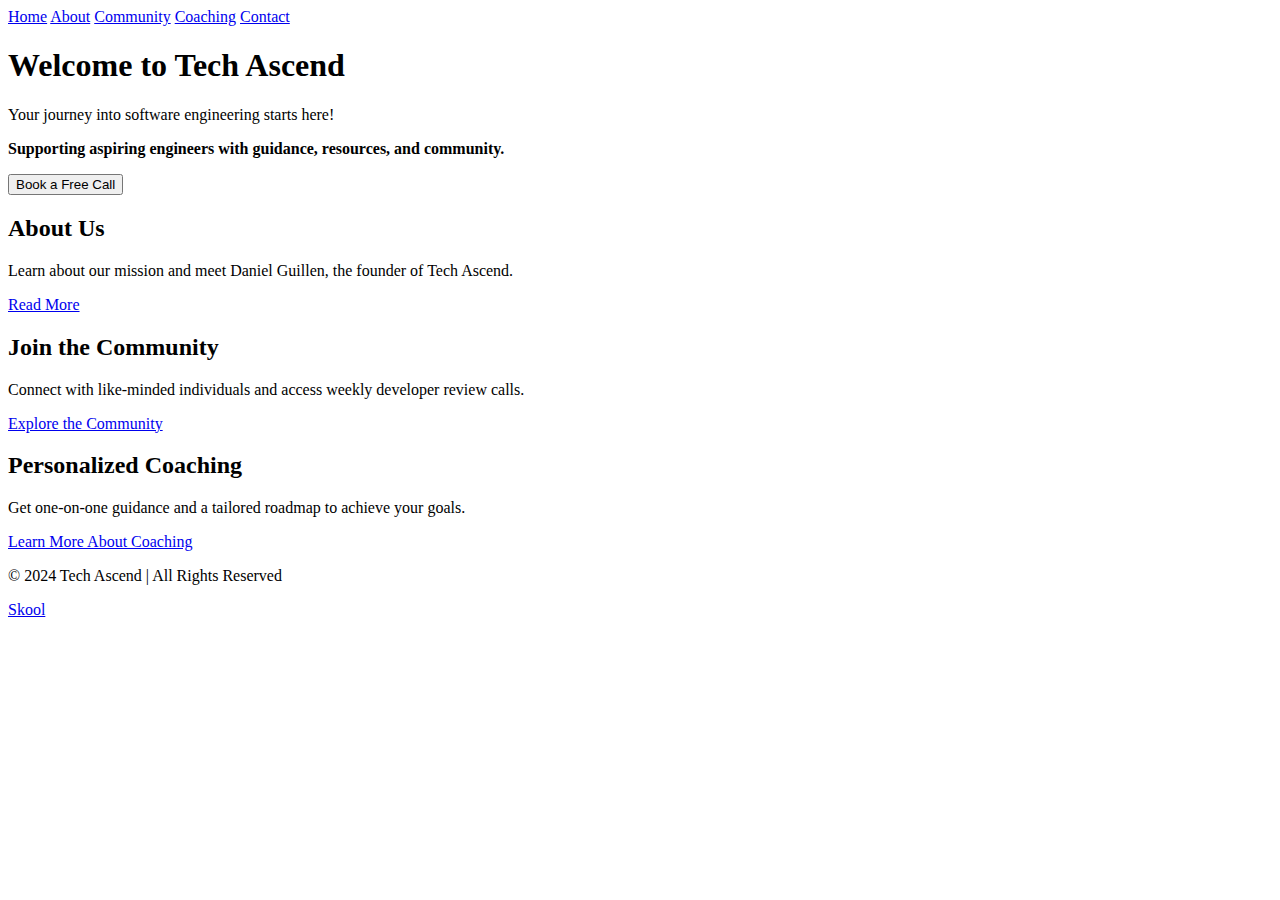
==== index.html @ f293fea5 "Initial project setup with HTML structure for Tech Ascend website" ====
<!DOCTYPE html>
<html lang="en">
  <head>
    <meta charset="UTF-8" />
    <meta name="viewport" content="width=device-width, initial-scale=1.0" />
    <title>Tech Ascend - Home</title>
    <link rel="stylesheet" href="css/style.css" />
  </head>
  <body>
    <!-- Header with Navigation -->
    <header>
      <nav>
        <a href="index.html">Home</a>
        <a href="about.html">About</a>
        <a href="community.html">Community</a>
        <a href="coaching.html">Coaching</a>
        <a href="contact.html">Contact</a>
      </nav>
    </header>

    <!-- Hero Section -->
    <section>
      <h1>Welcome to Tech Ascend</h1>
      <p>Your journey into software engineering starts here!</p>
      <p>
        <strong
          >Supporting aspiring engineers with guidance, resources, and
          community.</strong
        >
      </p>
      <button
        onclick="location.href='https://calendly.com/danielguillencoco/30min'"
      >
        Book a Free Call
      </button>
    </section>

    <!-- Quick Overview Sections -->
    <section>
      <h2>About Us</h2>
      <p>
        Learn about our mission and meet Daniel Guillen, the founder of Tech
        Ascend.
      </p>
      <a href="about.html">Read More</a>
    </section>

    <section>
      <h2>Join the Community</h2>
      <p>
        Connect with like-minded individuals and access weekly developer review
        calls.
      </p>
      <a href="community.html">Explore the Community</a>
    </section>

    <section>
      <h2>Personalized Coaching</h2>
      <p>
        Get one-on-one guidance and a tailored roadmap to achieve your goals.
      </p>
      <a href="coaching.html">Learn More About Coaching</a>
    </section>

    <!-- Footer -->
    <footer>
      <p>&copy; 2024 Tech Ascend | All Rights Reserved</p>
      <p><a href="https://www.skool.com/techascend">Skool</a></p>
    </footer>
  </body>
</html>
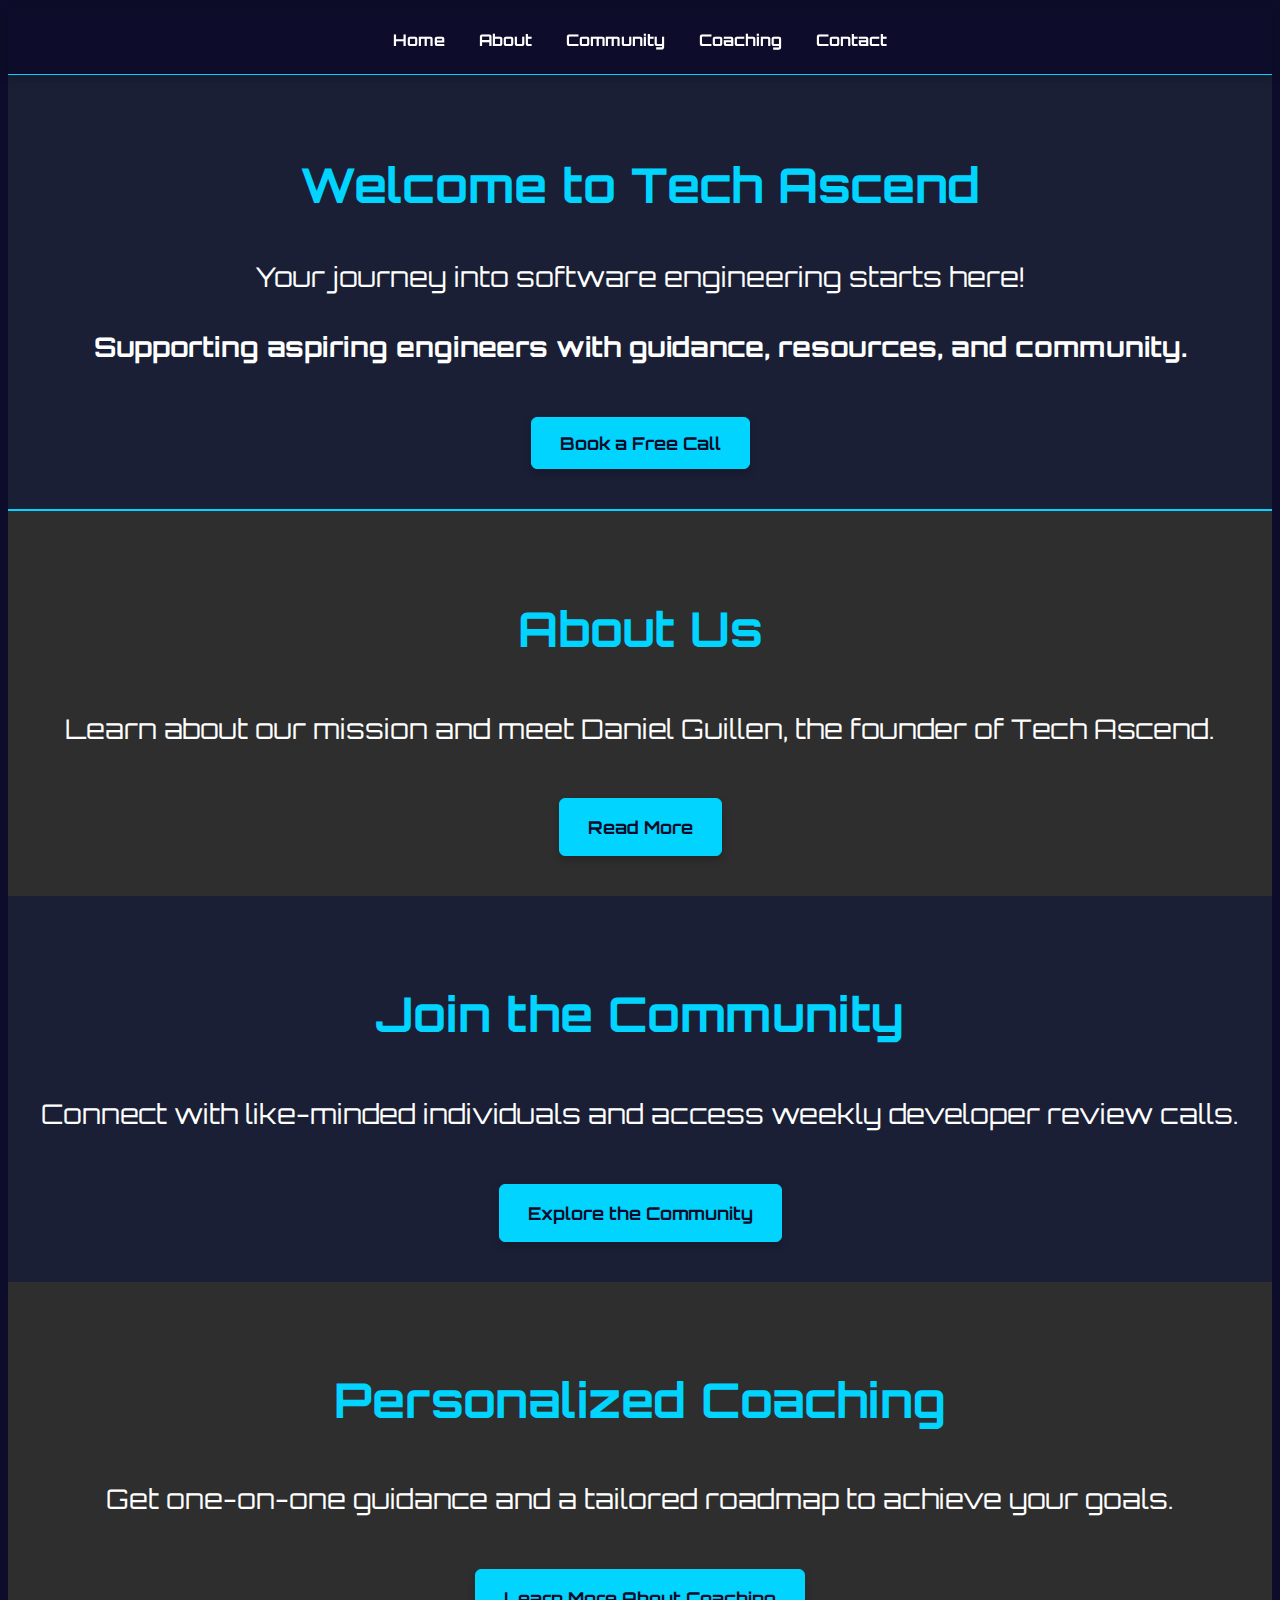
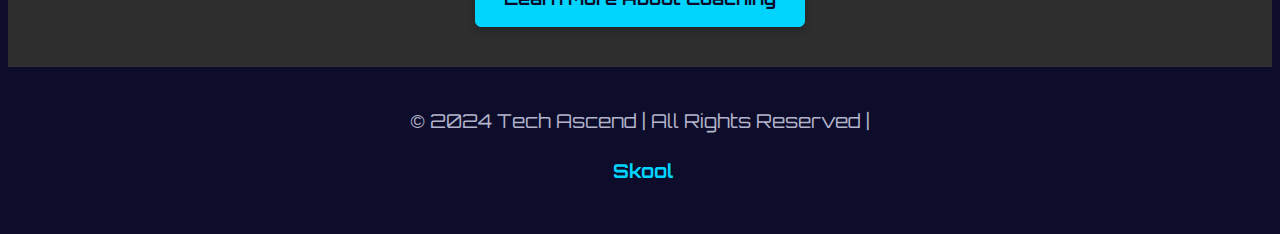
==== commit 1d6c85c6: "Updated CSS styling for index.html and about.html" ====
--- a/index.html
+++ b/index.html
@@ -4,12 +4,19 @@
     <meta charset="UTF-8" />
     <meta name="viewport" content="width=device-width, initial-scale=1.0" />
     <title>Tech Ascend - Home</title>
-    <link rel="stylesheet" href="css/style.css" />
+    <link rel="preconnect" href="https://fonts.googleapis.com" />
+    <link rel="preconnect" href="https://fonts.gstatic.com" crossorigin />
+    <link
+      href="https://fonts.googleapis.com/css2?family=Orbitron:wght@400;700;900&display=swap"
+      rel="stylesheet"
+    />
+    <link rel="stylesheet" href="style.css" />
   </head>
+
   <body>
     <!-- Header with Navigation -->
-    <header>
-      <nav>
+    <header id="header">
+      <nav id="nav">
         <a href="index.html">Home</a>
         <a href="about.html">About</a>
         <a href="community.html">Community</a>
@@ -19,16 +26,18 @@
     </header>
 
     <!-- Hero Section -->
-    <section>
-      <h1>Welcome to Tech Ascend</h1>
-      <p>Your journey into software engineering starts here!</p>
-      <p>
-        <strong
-          >Supporting aspiring engineers with guidance, resources, and
-          community.</strong
-        >
+    <section id="hero">
+      <h1 id="myh1">Welcome to Tech Ascend</h1>
+      <p id="hero-subtitle">
+        Your journey into software engineering starts here!
+      </p>
+      <p id="hero-description">
+        <strong>
+          Supporting aspiring engineers with guidance, resources, and community.
+        </strong>
       </p>
       <button
+        id="btn"
         onclick="location.href='https://calendly.com/danielguillencoco/30min'"
       >
         Book a Free Call
@@ -36,36 +45,38 @@
     </section>
 
     <!-- Quick Overview Sections -->
-    <section>
-      <h2>About Us</h2>
-      <p>
+    <section id="about-section">
+      <h2 id="about-header">About Us</h2>
+      <p id="about-text">
         Learn about our mission and meet Daniel Guillen, the founder of Tech
         Ascend.
       </p>
-      <a href="about.html">Read More</a>
+      <a id="about-link" href="about.html">Read More</a>
     </section>
 
-    <section>
-      <h2>Join the Community</h2>
-      <p>
+    <section id="community-section">
+      <h2 id="community-header">Join the Community</h2>
+      <p id="community-text">
         Connect with like-minded individuals and access weekly developer review
         calls.
       </p>
-      <a href="community.html">Explore the Community</a>
+      <a id="community-link" href="community.html">Explore the Community</a>
     </section>
 
-    <section>
-      <h2>Personalized Coaching</h2>
-      <p>
+    <section id="coaching-section">
+      <h2 id="coaching-header">Personalized Coaching</h2>
+      <p id="coaching-text">
         Get one-on-one guidance and a tailored roadmap to achieve your goals.
       </p>
-      <a href="coaching.html">Learn More About Coaching</a>
+      <a id="coaching-link" href="coaching.html">Learn More About Coaching</a>
     </section>
 
     <!-- Footer -->
-    <footer>
-      <p>&copy; 2024 Tech Ascend | All Rights Reserved</p>
-      <p><a href="https://www.skool.com/techascend">Skool</a></p>
+    <footer id="footer">
+      <p id="footer-text">&copy; 2024 Tech Ascend | All Rights Reserved |</p>
+      <p id="footer-link">
+        <a href="https://www.skool.com/techascend" id="skool-link">Skool</a>
+      </p>
     </footer>
   </body>
 </html>
--- a/style.css
+++ b/style.css
@@ -0,0 +1,149 @@
+/* Global Styles */
+body {
+    background-color: #0d0d2b;
+    color: #ffffff;
+    font-family: "Orbitron", sans-serif;
+    line-height: 1.6;
+}
+
+/* Header Styling */
+#header {
+    background-color: #0d0d2b;
+    padding: 20px;
+    color: #ffffff;
+    text-align: center;
+    border-bottom: 1px solid #00d4ff;
+    position: sticky;
+    top: 0;
+    z-index: 10;
+    box-shadow: 0px 2px 10px rgba(0, 0, 0, 0.3);
+}
+
+/* Navigation Links */
+#nav a {
+    color: #ffffff;
+    margin: 0 15px;
+    text-decoration: none;
+    font-weight: 700;
+}
+
+#nav a:hover {
+    color: #00d4ff;
+}
+
+/* Section Styles */
+#hero, #about-section, #community-section, #coaching-section, #founder-section, #mission-section {
+    padding: 40px 20px;
+    text-align: center;
+}
+
+/* Hero Section Styling */
+#hero {
+    background-color: #1a1f36;
+    border-bottom: 2px solid #00d4ff;
+}
+
+/* About Section Styling */
+#about-section {
+    background-color: #1a1f36;
+}
+
+/* Consistent Header Styling for All Sections */
+#myh1, #about-header, #community-header, #coaching-header, #founder-header, #mission-header {
+    font-size: 3em;
+    color: #00d4ff;
+}
+
+/* Consistent Paragraph/Text Styling for All Sections */
+#hero-subtitle, #hero-description, #about-text, #community-text, #coaching-text, #founder-text, #mission-text {
+    font-size: 1.7em;
+    color: #ffffff;
+}
+
+/* Alternate Background Colors */
+#about-section, #founder-section, #coaching-section {
+    background-color: #2e2e2e;
+}
+
+#community-section, #mission-section {
+    background-color: #1a1f36;
+}
+
+/* Button Styling */
+button, #btn, #about-link, #community-link, #coaching-link {
+    background-color: #00d4ff;
+    color: #0d0d2b;
+    padding: 14px 28px;
+    font-size: 1.1em;
+    font-family: "Orbitron", sans-serif;
+    border: 1px solid #00d4ff;
+    cursor: pointer;
+    font-weight: bold;
+    margin-top: 20px;
+    border-radius: 6px;
+    box-shadow: 0px 4px 8px rgba(0, 0, 0, 0.2);
+    text-decoration: none;
+    display: inline-block;
+}
+
+button:hover, #btn:hover, #about-link:hover, #community-link:hover, #coaching-link:hover {
+    background-color: #ffffff;
+    color: #0d0d2b;
+    box-shadow: 0px 4px 12px rgba(0, 0, 0, 0.3);
+}
+
+/* Link Styling */
+a {
+    color: #00d4ff;
+    text-decoration: none;
+    font-weight: bold;
+}
+
+a:hover {
+    color: #ffffff;
+}
+
+/* Footer Styling */
+#footer {
+    background-color: #0d0d2b;
+    color: #b3b3cc;
+    padding: 20px;
+    text-align: center;
+    font-size: 1.2em;
+}
+
+#footer a {
+    color: #00d4ff;
+    text-decoration: none;
+    margin-left: 5px;
+}
+
+#footer a:hover {
+    color: #ffffff;
+}
+
+/* Responsive Adjustments */
+@media (max-width: 600px) {
+    #myh1, #about-header, #community-header, #coaching-header, #founder-header, #mission-header {
+        font-size: 2em;
+    }
+
+    #nav a {
+        display: block;
+        margin: 10px 0;
+    }
+
+    #hero, #about-section, #community-section, #coaching-section, #founder-section, #mission-section {
+        padding: 20px 10px;
+    }
+
+    button, #btn, #about-link, #community-link, #coaching-link {
+        padding: 10px 15px;
+        font-size: 0.9em;
+    }
+}
+
+/* Smooth Scrolling for Anchor Links */
+html {
+    scroll-behavior: smooth;
+}
